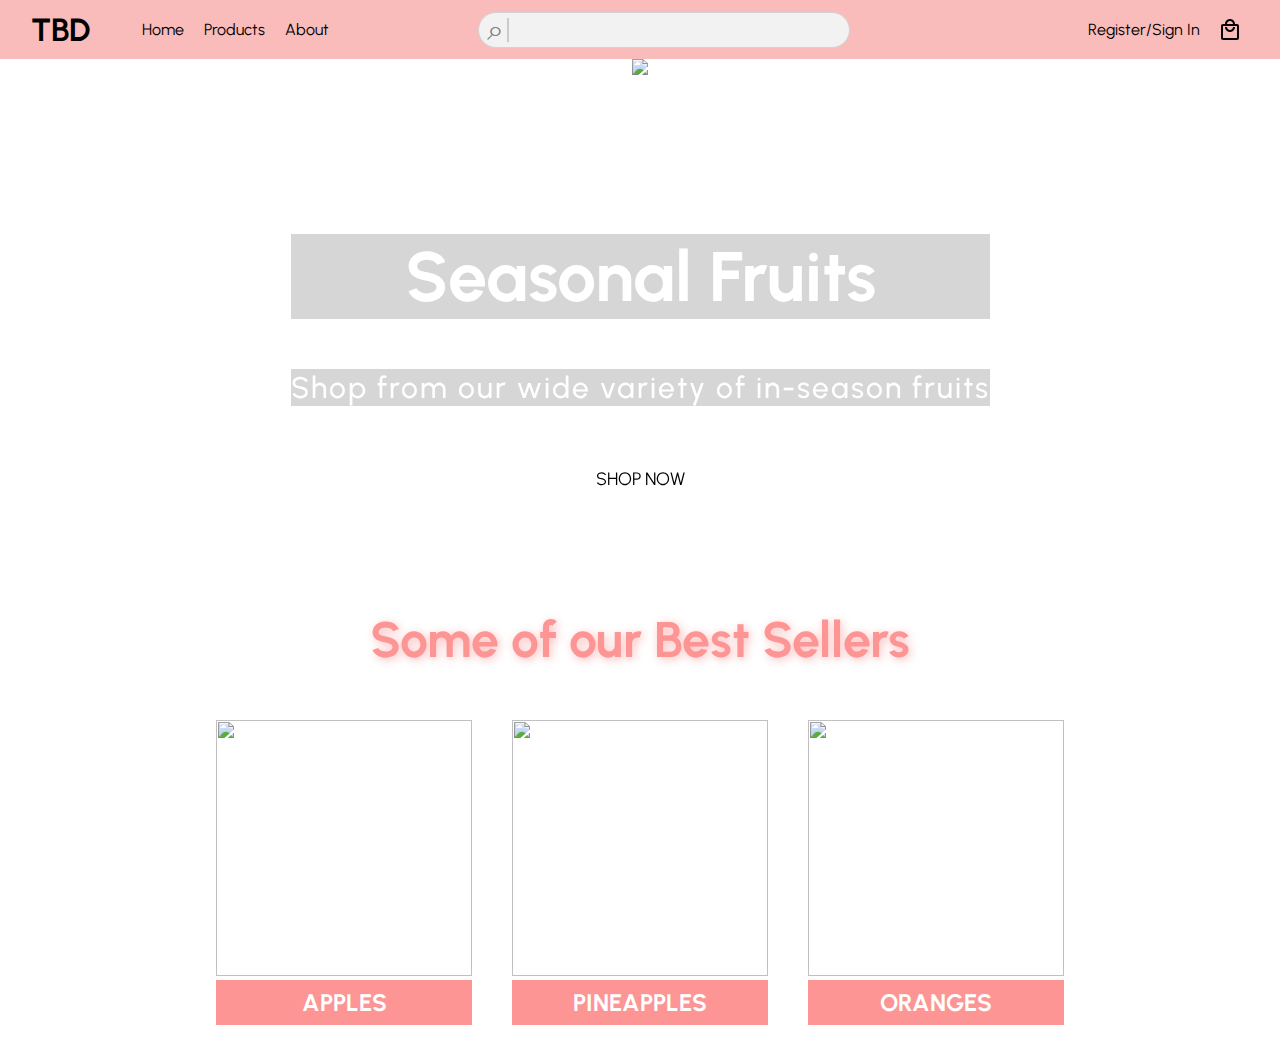
==== index.html @ d598d4ce "new" ====
<!DOCTYPE html>
<html lang="en">
<head>
    <meta charset="UTF-8">
    <meta name="viewport" content="width=device-width, initial-scale=1.0">
    <title>Document</title>
    <link rel="stylesheet" href="/styles/header.css">
    <link rel="stylesheet" href="/styles/body.css">
    <link
        href="https://fonts.googleapis.com/css2?family=Urbanist:ital,wght@0,100;0,200;0,300;0,400;0,500;0,600;0,700;0,800;0,900;1,100;1,200;1,300;1,400;1,500;1,600;1,700;1,800;1,900&display=swap"
        rel="stylesheet">
    <style>
        * {
        margin: 0;
        font-family: 'Urbanist', sans-serif;
        }
    </style>
</head>

<header id="header"></header>

<body>
    <div id="body"></div>
</body>

<script src="scripts/script.js"></script>

</html>
---- styles/header.css ----
.Container {
    position: sticky;
    top: 0;
    z-index: 999;
    height: 10%;
    width: 100%;
    background-color: #FABBBB;
}

.Wrapper {
    padding: 10px 20px;
    display: flex;
    justify-content: space-between;
    align-items: center;
}

.Left {
    flex: 1;
    display: flex;
    align-items: center;
    padding: 0px 11px;
}

.SearchContainer {
    border: .5px solid lightgray;
    border-radius: 20px;
    display: flex;
    align-items: center;
    width: 360px;
    height: 24px;
    margin-left: 25px;
    padding: 5px;
    background: #f2f2f2;
    transition: all .3s ease;
}

.SearchImg {
    color: #808080;
    min-width: 23px;
    font-size: 30px;
    vertical-align: middle;
    align-items: center;
    justify-content: center;
    text-align: center;
}

.Center {
    align-items: center;
    justify-content: center;
    text-align: center;
}

.Cart {
    align-items: center;
    justify-content: center;
    text-align: center;
    min-width: 60px;
    height: 24px;
}

.CartIco {
    width: 24px;
    height: 24px;
    transition: 0.15s;
}

.CartIco:hover {
    fill: white;
    background-color: #cc7777;
    border-color: #cc7777;
    border-radius: 5px;
    transform: scale(1.3);
    cursor: pointer;
}

.Search {
    color: black;
    font-size: 20;
    width: 340px;
    height: 24px;
    border-style: none none none solid;
    border-color: #cacaca;
    background: transparent;
}

.Right {
    flex: 1;
    display: flex;
    align-items: center;
    justify-content: flex-end;
}

.Logo {
    font-weight: bold;
}

.Menu {
    font-size: 16px;
    cursor: pointer;
    margin-left: 20px;
    padding: 0px;
    display: flex;
}

.MenuLink {
    color: black;
    text-decoration: none;
}

.MenuLink:hover {
    text-decoration: underline;
}
---- styles/body.css ----
.SlideContainer {
    width: 100vw;
    display: flex;
    flex-direction: column;
    align-items: center;
    text-align: center;
    justify-content: top;
}

.ImageContainer {
    flex: 1;
    max-height: 500px;
    min-height: 500px;
    width: 100vw;
    transform: translateZ(0);
}

.Image {
    max-height: 500px;
    min-height: 500px;
    width: 100%;
    object-fit: cover;
}

.InfoContainer {
    flex:1;
    margin: 125px;
    padding: 50px;
    text-align: center;
    align-items: center;
    justify-content: center;
    position: absolute;
    z-index: 3;
}

.Title {
    font-size: 70px;
    color: white;
    background-color: rgba(52, 52, 52, 0.2);
}

.Description {
    margin: 50px 0px;
    font-size: 30px;
    font-weight: 500;
    letter-spacing: 2px;
    color: white;
    background-color: rgba(52, 52, 52, 0.2);
}

.Button {
    padding: 10px;
    font-size: 18px;
    cursor: pointer;
    color: black;
    background-color: white;
    border-color: transparent;
    border-radius: 15px;
    transition: 0.15s;
}

.Button:hover {
    transform: scale(1.05);
}

.BottomSlide {
    display: flex;
    text-align: center;
    align-items: center;
    justify-content: center;
    width: 100vw;
    margin: 0;
    padding-top: 50px;
}

.SubTitle {
    font-size: 50px;
    width: 80vw;
    max-width: 1500px;
    color: #FD9595;
    background-color: white;
    text-shadow: 2px 2px 10px #FABBBB;
}

.BottomInfo {
    display: flex;
    align-items: center;
    justify-content: center;
}

.ProductContainer {
    margin: 20px;
    margin-top: 50px;
    float: left;
    height: calc(20vw + 50px);
    width: 20vw;
    max-height: 400px;
    max-width: 400px;
    transition-duration: 0.15s;
}

.ProductContainer:hover {
    transform: scale(1.03);
    filter: drop-shadow(gray 1px 1px 10px);
}

.ProductImage {
    height: 20vw;
    width: 20vw;
    max-height: 400px;
    max-width: 400px;
    object-fit: cover;
    overflow: hidden;
}

.ProductNameContainer {
    display: flex;
    height: 45px;
    color: white;
    background-color: #FD9595;
}

.ProductName {
    color: white;
}
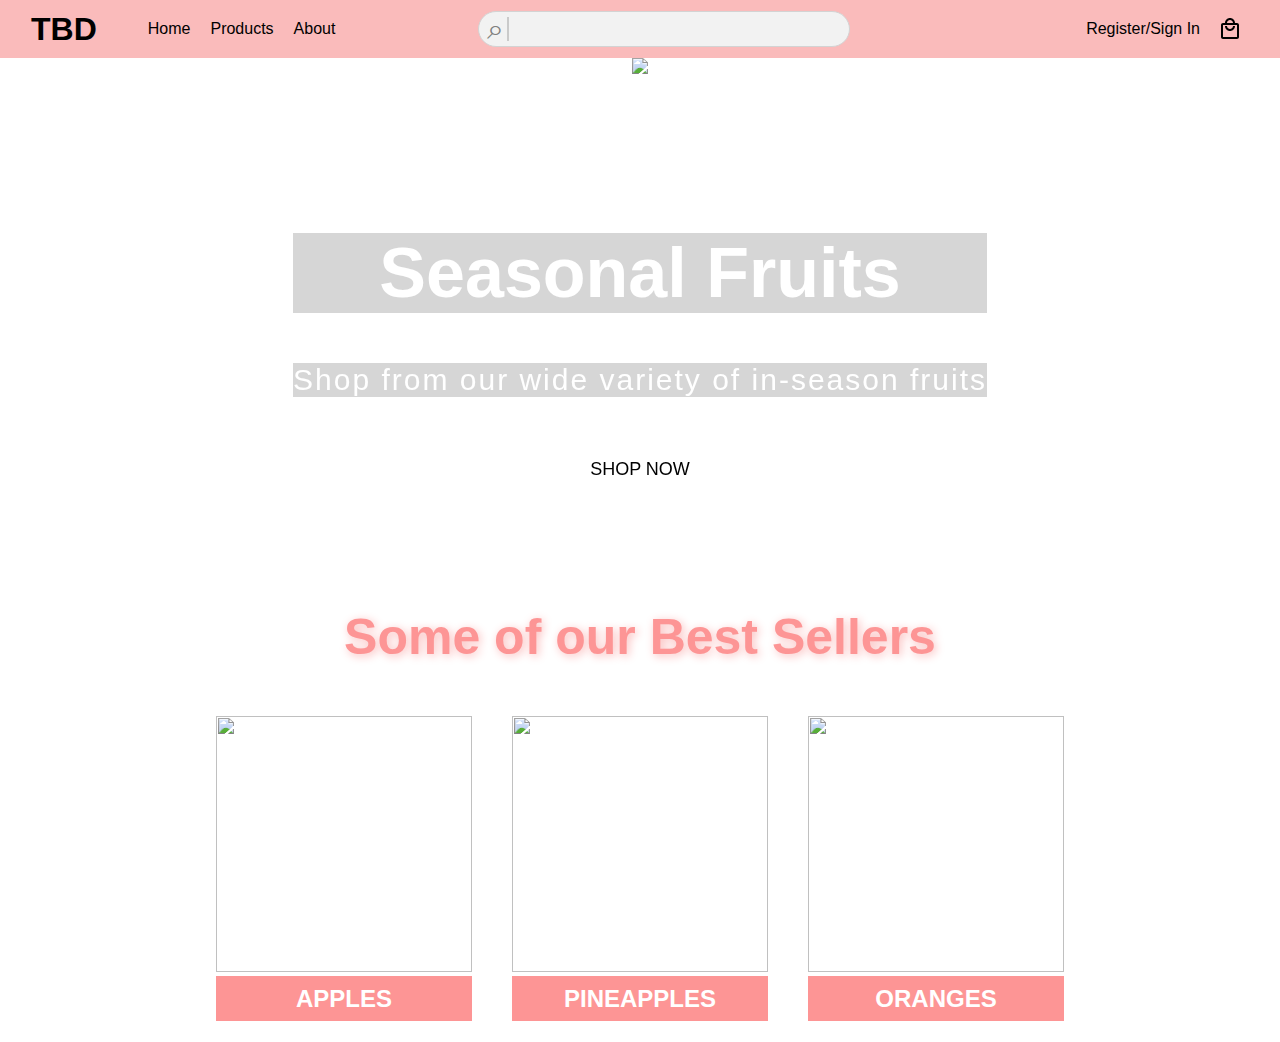
==== commit f806ee7e: "Added icon on title" ====
--- a/index.html
+++ b/index.html
@@ -3,9 +3,10 @@
 <head>
     <meta charset="UTF-8">
     <meta name="viewport" content="width=device-width, initial-scale=1.0">
-    <title>Document</title>
-    <link rel="stylesheet" href="/styles/header.css">
-    <link rel="stylesheet" href="/styles/body.css">
+    <title>Fruits R Us</title>
+    <link rel="stylesheet" href="styles/header.css">
+    <link rel="stylesheet" href="styles/body.css">
+    <link rel="icon" type="image/x-icon" href="images/fruits.png"
     <link
         href="https://fonts.googleapis.com/css2?family=Urbanist:ital,wght@0,100;0,200;0,300;0,400;0,500;0,600;0,700;0,800;0,900;1,100;1,200;1,300;1,400;1,500;1,600;1,700;1,800;1,900&display=swap"
         rel="stylesheet">
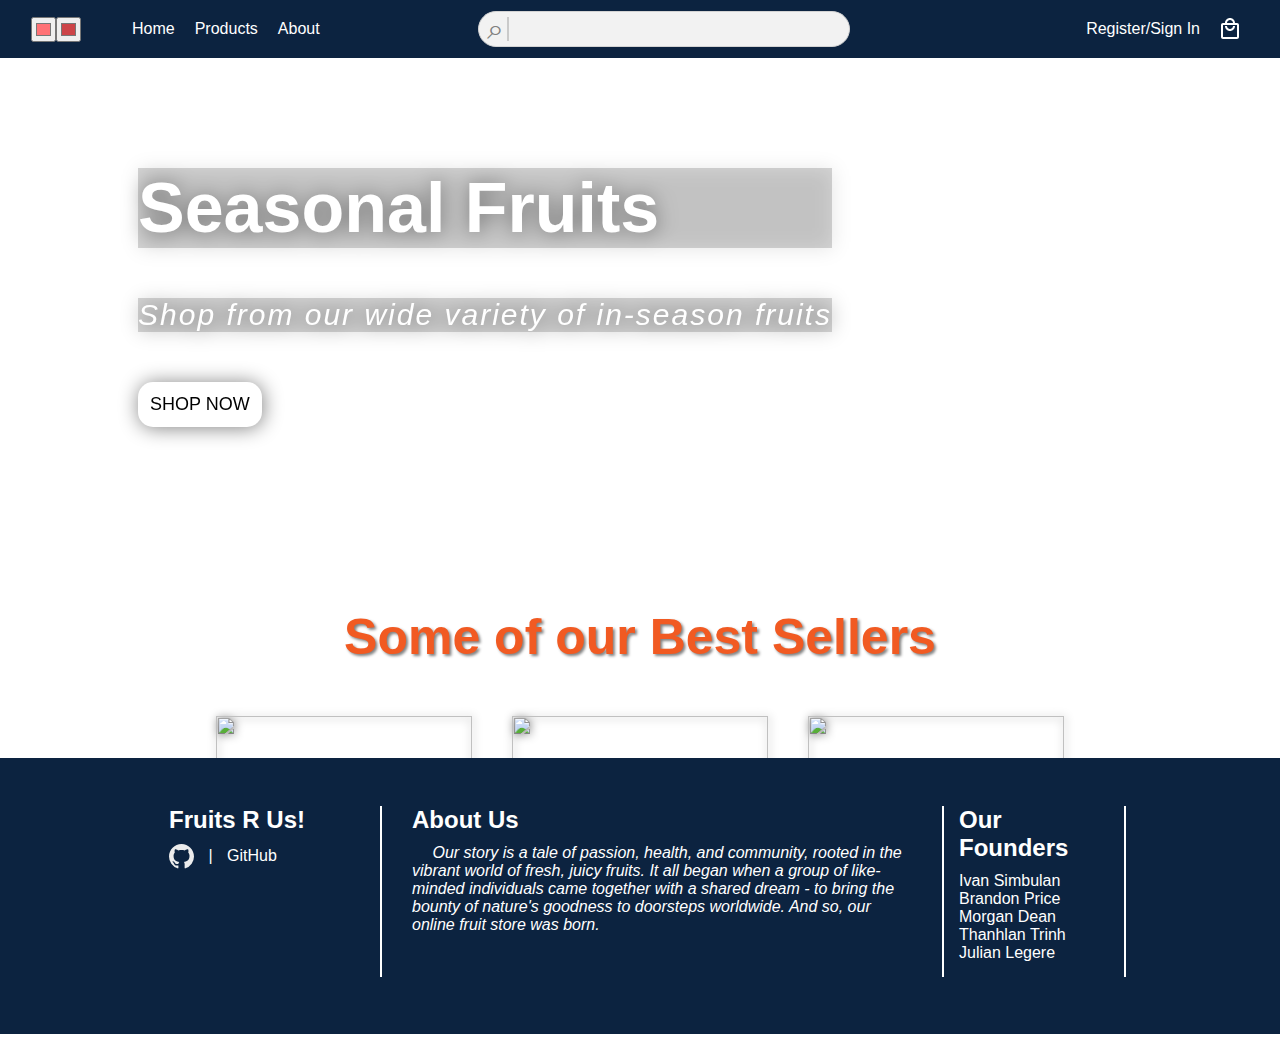
==== commit d2fafda9: "Added footer" ====
--- a/index.html
+++ b/index.html
@@ -6,6 +6,8 @@
     <title>Fruits R Us</title>
     <link rel="stylesheet" href="styles/header.css">
     <link rel="stylesheet" href="styles/body.css">
+    <link rel="stylesheet" href="styles/products.css">
+    <link rel="stylesheet" href="styles/footer.css">
     <link rel="icon" type="image/x-icon" href="images/fruits.png"
     <link
         href="https://fonts.googleapis.com/css2?family=Urbanist:ital,wght@0,100;0,200;0,300;0,400;0,500;0,600;0,700;0,800;0,900;1,100;1,200;1,300;1,400;1,500;1,600;1,700;1,800;1,900&display=swap"
@@ -24,6 +26,8 @@
     <div id="body"></div>
 </body>
 
+<footer id="footer"></footer>
+
 <script src="scripts/script.js"></script>
 
 </html>--- a/styles/header.css
+++ b/styles/header.css
@@ -1,10 +1,30 @@
+:root {
+    --main-color: #0C2340;
+    --sub-color: #F15A22;
+    --text-color: #FFFFFF;
+
+    /*--main-color: #f38630;
+    --sub-color: #fa6900;*/
+
+    /*--main-color: #506266;
+    --sub-color: #7b8f8a;*/
+
+    /*--main-color: #b2d9f7;
+    --sub-color: #487aa1;*/
+}
+
+.color {
+    width: 25px;
+    height: 25px;
+}
+
 .Container {
     position: sticky;
     top: 0;
     z-index: 999;
     height: 10%;
     width: 100%;
-    background-color: #FABBBB;
+    background-color: var(--main-color);
 }
 
 .Wrapper {
@@ -62,12 +82,13 @@
     width: 24px;
     height: 24px;
     transition: 0.15s;
+    fill: var(--text-color);
 }
 
 .CartIco:hover {
     fill: white;
-    background-color: #cc7777;
-    border-color: #cc7777;
+    background-color: var(--sub-color);
+    border-color: var(--sub-color);
     border-radius: 5px;
     transform: scale(1.3);
     cursor: pointer;
@@ -95,6 +116,7 @@
 }
 
 .Menu {
+    color: var(--text-color);
     font-size: 16px;
     cursor: pointer;
     margin-left: 20px;
--- a/styles/body.css
+++ b/styles/body.css
@@ -5,32 +5,27 @@
     align-items: center;
     text-align: center;
     justify-content: top;
+    height: calc(100vh - 200px);
 }
 
 .ImageContainer {
-    flex: 1;
     max-height: 500px;
     min-height: 500px;
-    width: 100vw;
+    min-width: 100vw;
+    vertical-align: middle;
     transform: translateZ(0);
-}
-
-.Image {
-    max-height: 500px;
-    min-height: 500px;
-    width: 100%;
-    object-fit: cover;
+    background-image: url("https://static.independent.co.uk/s3fs-public/thumbnails/image/2018/04/22/10/istock-683044558.jpg");
+    background-size: cover;
+    filter: drop-shadow(gray 1px 1px 10px);
 }
 
 .InfoContainer {
-    flex:1;
-    margin: 125px;
-    padding: 50px;
-    text-align: center;
-    align-items: center;
-    justify-content: center;
-    position: absolute;
-    z-index: 3;
+    width: fit-content;
+    margin-left: 10vw;
+    margin-top: 100px;
+    padding: 10px;
+    text-align: left;
+    overflow: hidden;
 }
 
 .Title {
@@ -77,9 +72,9 @@
     font-size: 50px;
     width: 80vw;
     max-width: 1500px;
-    color: #FD9595;
+    color: var(--sub-color);
     background-color: white;
-    text-shadow: 2px 2px 10px #FABBBB;
+    text-shadow: 2px 2px 3px gray;
 }
 
 .BottomInfo {
@@ -96,7 +91,9 @@
     width: 20vw;
     max-height: 400px;
     max-width: 400px;
+    filter: drop-shadow(gray 1px 1px 5px);
     transition-duration: 0.15s;
+    cursor: pointer;
 }
 
 .ProductContainer:hover {
@@ -117,7 +114,7 @@
     display: flex;
     height: 45px;
     color: white;
-    background-color: #FD9595;
+    background-color: var(--sub-color);
 }
 
 .ProductName {
--- a/styles/products.css
+++ b/styles/products.css
@@ -0,0 +1,110 @@
+.ProdContainer {
+    display: flex;
+    flex-direction: row;
+    width: 100%;
+    height: 100%;
+    background-color: #f2f2f2;
+    padding-bottom: 50px;
+}
+
+.SortContainer {
+    display: flex;
+    justify-content: right;
+    align-items: center;
+    height: 75px;
+    background-color: #f2f2f2;
+}
+
+.SortBox {
+    height: 25px;
+    margin-right: 3vw;
+}
+
+.FilterShelfContainer {
+    width: 300px;
+    height: 900px;
+    margin-left: 3vw;
+    background-color: white;
+}
+
+.FilterLabelContainer {
+    display: flex;
+    height: 50px;
+    align-items: center;
+    justify-content: center;
+    border-bottom: 2px solid #f2f2f2;
+    margin-bottom: 25px;
+}
+
+.FilterLabel {
+
+}
+
+.FilterShelf {
+    display: flex;
+    flex-direction: column;
+    justify-content: left;
+    padding-left: 50px;
+    background-color: white;
+}
+
+.FilterName {
+
+}
+
+.Products {
+    display: flex;
+    flex-wrap: wrap;
+    width: 70%;
+    height: calc(100% - 133px);
+    margin-left: 3vw;
+    overflow: auto;
+    background-color: #f2f2f2;
+}
+
+.Products::-webkit-scrollbar {
+    display: none;
+}
+
+.Product {
+    width: 300px;
+    height: 360px;
+    margin: 25px;
+    margin-top: 0px;
+    border: 2px solid #a3a3a3;
+    border-radius: 5px;
+    filter: drop-shadow(gray 1px 1px 3px);
+    cursor: pointer;
+    transition: 0.15s;
+}
+
+.Product:hover {
+    opacity: 0.75;
+    border-color: #d1d1d1;
+    filter: drop-shadow(rgb(87, 87, 87) 1px 1px 10px);
+}
+
+.ProdImg {
+    width: 300px;
+    height: 300px;
+    object-fit: contain;
+    overflow: hidden;
+}
+
+.ProdInfo {
+    display: flex;
+    flex-direction: column;
+    text-align: center;
+    justify-content: center;
+    width: 300px;
+    height: 55px;
+    background-color: var(--sub-color);
+}
+
+.ProdName {
+
+}
+
+.ProdPrice {
+
+}--- a/styles/footer.css
+++ b/styles/footer.css
@@ -0,0 +1,95 @@
+h3 {
+    margin: 0;
+    margin-bottom: 10px;
+    font-family: 'Franklin Gothic Medium', 'Arial Narrow', Arial, sans-serif;
+    font-size: 150%;
+}
+
+p {
+    font-style: italic;
+}
+
+footer {
+    display: flex;
+    justify-content: center;
+    color: white;
+    position: relative;
+    width: 100%;
+    bottom: 0;
+    padding-top: 48px;
+    padding-bottom: 57px;
+    background-color: var(--main-color);
+}
+
+.gitLink {
+    text-decoration: none;
+}
+
+svg {
+    height: 25px;
+    width: 25px;
+    fill: #ececec;
+    vertical-align: middle;
+    cursor: pointer;
+    transition: 0.15s;
+}
+
+svg:hover {
+    fill: #ffffff;
+    filter: drop-shadow( 0px 3px 10px rgba(255, 255, 255, 1));
+}
+
+span {
+    color: var(--text-color);
+    margin-left: 10px;
+    margin-right: 0;
+}
+
+.row {
+    display: flex;
+    flex-wrap: nowrap;
+    text-align: left;
+    padding-left: 15px;
+    padding-right: 15px;
+    width: auto;
+}
+
+.col1 {
+    margin-left: 30px;
+    margin-right: 30px;
+    padding-right: 15px;
+    padding-left: 15px;
+}
+
+.col2 {
+    margin-right: 30px;
+    margin-left: 30px;
+    padding-bottom: 15px;
+    padding-left: 15px;
+    padding-right: 15px;
+    width: 150px;
+    border-left: 2px solid var(--text-color);
+    border-right: 2px solid var(--text-color);
+    text-align: left!important;
+}
+
+.story {
+    border-right: none;
+    margin-right: 0px;
+    padding-right: 0px;
+    padding-left: 30px;
+    width: 500px;
+}
+
+.tname {
+    color: var(--text-color);
+    font-family: 'Gill Sans', 'Gill Sans MT', Calibri, 'Trebuchet MS', sans-serif;
+    text-decoration: none;
+    margin-top: 0;
+    transition: color 0.5s;
+}
+
+.tname:hover {
+    color: white;
+    font-family: 'Franklin Gothic Medium', 'Arial Narrow', Arial, sans-serif;
+}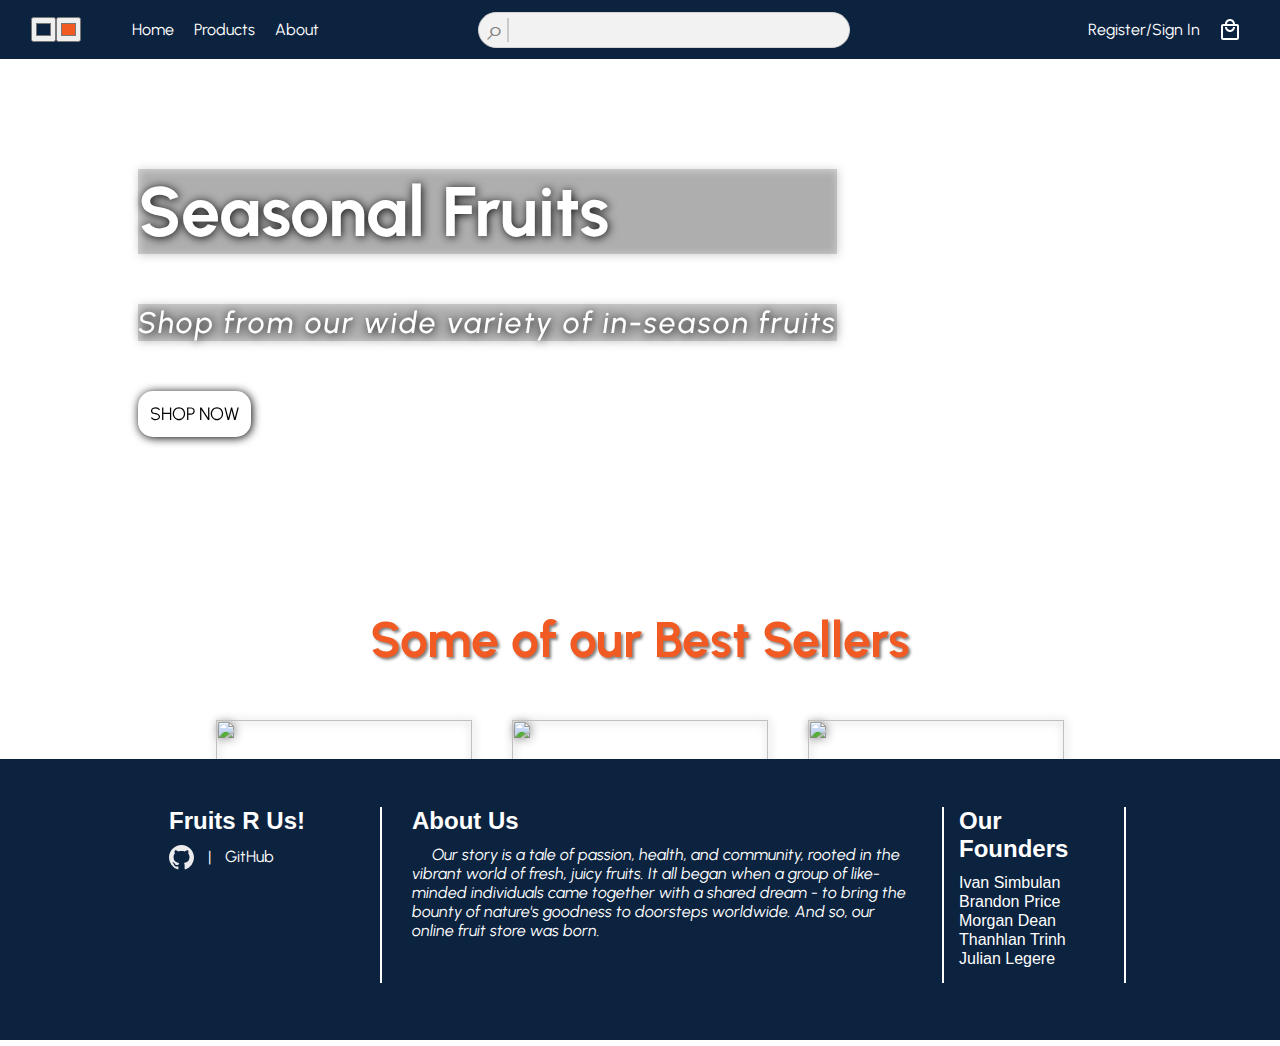
==== commit c69dbcf7: "Refactored/Finished fruit page" ====
--- a/index.html
+++ b/index.html
@@ -3,12 +3,11 @@
 <head>
     <meta charset="UTF-8">
     <meta name="viewport" content="width=device-width, initial-scale=1.0">
-    <title>Fruits R Us</title>
+    <title>Fruits R Us | Home</title>
     <link rel="stylesheet" href="styles/header.css">
     <link rel="stylesheet" href="styles/body.css">
-    <link rel="stylesheet" href="styles/products.css">
     <link rel="stylesheet" href="styles/footer.css">
-    <link rel="icon" type="image/x-icon" href="images/fruits.png"
+    <link rel="icon" type="image/x-icon" href="images/fruits.png">
     <link
         href="https://fonts.googleapis.com/css2?family=Urbanist:ital,wght@0,100;0,200;0,300;0,400;0,500;0,600;0,700;0,800;0,900;1,100;1,200;1,300;1,400;1,500;1,600;1,700;1,800;1,900&display=swap"
         rel="stylesheet">
@@ -23,11 +22,53 @@
 <header id="header"></header>
 
 <body>
-    <div id="body"></div>
+    <div class="SlideContainer">
+            
+        <div class="ImageContainer">
+            <div class="InfoContainer">
+                <h1 class="Title">Seasonal Fruits</h1>
+                <p class="Description">Shop from our wide variety of in-season fruits</p>
+                <button id="btn" class="Button" onclick="location.href='products.html'">SHOP NOW</button>
+            </div>
+        </div>
+        
+        
+
+        <div class="BottomSlide">
+            <h2 class="SubTitle">Some of our Best Sellers</h2>
+        </div>
+        <div class="BottomInfo">
+            <div class="ProductContainer">
+                <a href="fruit.html">
+                    <img id="apples" class="ProductImage" src="https://www.starkbros.com/images/dynamic/5695-560x560-fillv.jpg"></img>
+                </a>
+                <div class="ProductNameContainer Center">
+                    <h2 class="ProductName">APPLES</h2>
+                </div>
+            </div>
+            <div class="ProductContainer">
+                <a href="fruit.html">
+                    <img id="pineapples" class="ProductImage" src="https://cdn11.bigcommerce.com/s-s80x3kh8aj/images/stencil/1280w/products/1119/1863/original__13460.1693441692.png"></img>
+                </a>
+                <div class="ProductNameContainer Center">
+                    <h2 class="ProductName">PINEAPPLES</h2>
+                </div>
+            </div>
+            <div class="ProductContainer">
+                <a href="fruit.html">
+                    <img id="oranges" class="ProductImage" src="https://www.allrecipes.com/thmb/y_uvjwXWAuD6T0RxaS19jFvZyFU=/1500x0/filters:no_upscale():max_bytes(150000):strip_icc()/GettyImages-1205638014-2000-d0fbf9170f2d43eeb046f56eec65319c.jpg"></img>
+                </a>
+                <div class="ProductNameContainer Center">
+                    <h2 class="ProductName">ORANGES</h2>
+                </div>
+            </div>
+        </div>
+        
+    </div>
 </body>
 
 <footer id="footer"></footer>
 
-<script src="scripts/script.js"></script>
+<script src="scripts/head.js"></script>
 
 </html>--- a/styles/body.css
+++ b/styles/body.css
@@ -1,5 +1,5 @@
 .SlideContainer {
-    width: 100vw;
+    width: 100%;
     display: flex;
     flex-direction: column;
     align-items: center;
@@ -11,12 +11,11 @@
 .ImageContainer {
     max-height: 500px;
     min-height: 500px;
-    min-width: 100vw;
+    min-width: 100%;
     vertical-align: middle;
-    transform: translateZ(0);
     background-image: url("https://static.independent.co.uk/s3fs-public/thumbnails/image/2018/04/22/10/istock-683044558.jpg");
     background-size: cover;
-    filter: drop-shadow(gray 1px 1px 10px);
+    filter: drop-shadow(black 1px 1px 5px);
 }
 
 .InfoContainer {
@@ -63,7 +62,7 @@
     text-align: center;
     align-items: center;
     justify-content: center;
-    width: 100vw;
+    width: 100%;
     margin: 0;
     padding-top: 50px;
 }
--- a/styles/footer.css
+++ b/styles/footer.css
@@ -36,7 +36,7 @@
 
 svg:hover {
     fill: #ffffff;
-    filter: drop-shadow( 0px 3px 10px rgba(255, 255, 255, 1));
+    filter: drop-shadow( 0px 3px 5px rgba(255, 255, 255, 1));
 }
 
 span {
